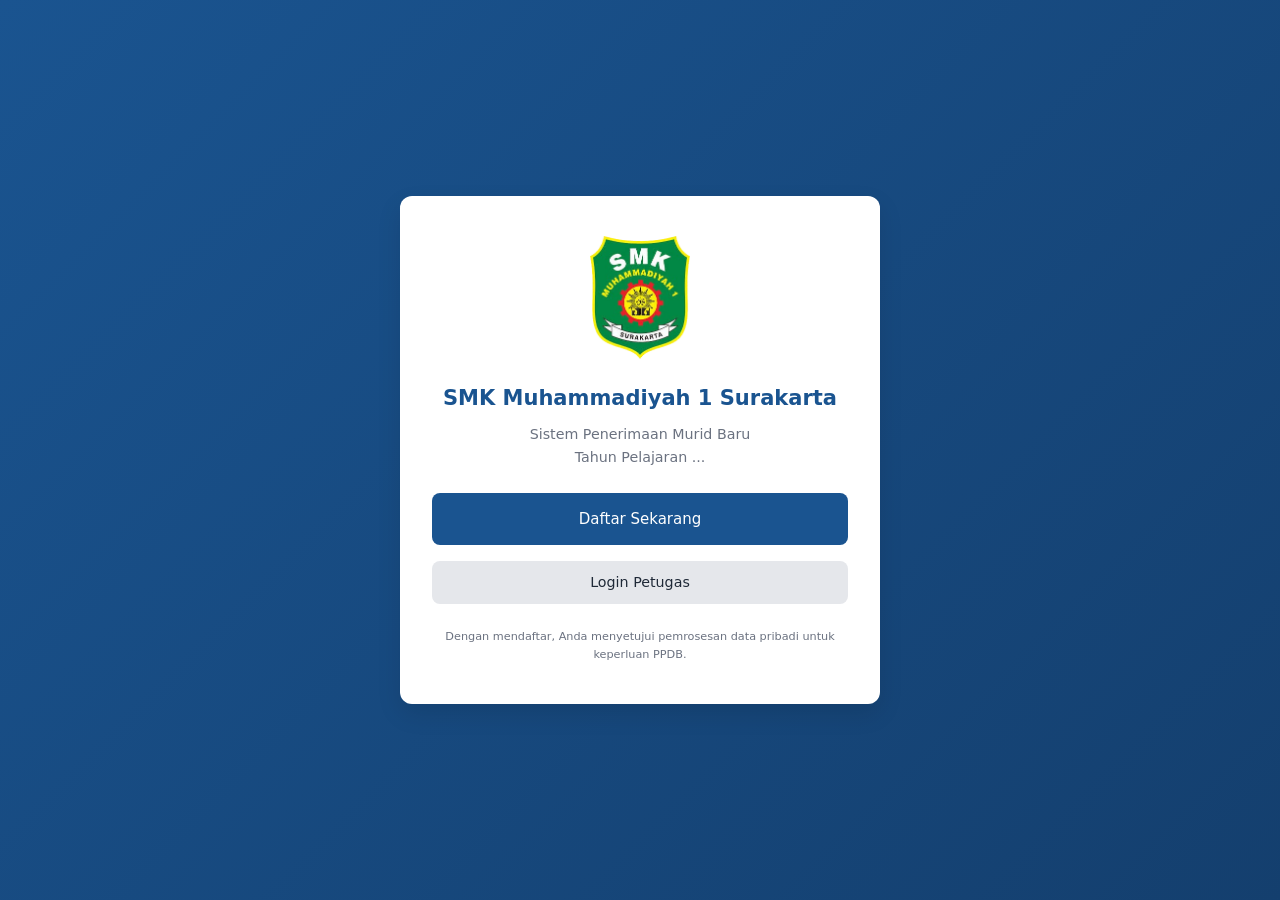
==== index.html @ 30eb89e4 "Update stylesheet and script versioning in index.html" ====
<!DOCTYPE html>
<html lang="id">
<head>
  <meta charset="UTF-8">
  <meta name="viewport" content="width=device-width, initial-scale=1.0">
  <title>SPMB SMK Muhammadiyah 1 Surakarta</title>
  <link rel="stylesheet" href="style.css?v=2.0.0">
</head>
<body>

<div class="landing-wrapper">
  <div class="landing-card">
    <img src="logo.png" alt="Logo Sekolah" class="landing-logo"
         onerror="this.style.display='none'">
    <h1 class="landing-title" id="school-name">SMK Muhammadiyah 1 Surakarta</h1>
    <p class="landing-subtitle">
      Sistem Penerimaan Murid Baru<br>
      Tahun Pelajaran <span id="tahun-ajaran">...</span>
    </p>

    <div id="info-sekolah" class="text-muted mb-3" style="font-size:0.85rem;"></div>

    <a href="register.html" class="btn btn-primary btn-lg btn-block mb-2">
      Daftar Sekarang
    </a>

    <a href="login.html" class="btn btn-secondary btn-block">
      Login Petugas
    </a>

    <p class="text-muted mt-3" style="font-size:0.75rem;">
      Dengan mendaftar, Anda menyetujui pemrosesan data pribadi untuk keperluan PPDB.
    </p>
  </div>
</div>

<!-- v=2.0.0 untuk paksa refresh cache -->
<script src="config.js?v=2.0.0"></script>
<script src="utils.js?v=2.0.0"></script>
<script src="api.js?v=2.0.0"></script>
<script>
  (function () {
    console.log('[SPMB] index.html script mulai');
    console.log('[SPMB] Api.call source:', Api.call.toString().substring(0, 150));

    document.getElementById('tahun-ajaran').textContent = '...';

    Api.call('settings.get', {}, { useToken: false })
      .then(function (res) {
        console.log('[SPMB] respons settings.get:', res);
        if (res && res.success && res.data && res.data.settings) {
          const s = res.data.settings;
          if (s.nama_sekolah) document.getElementById('school-name').textContent = s.nama_sekolah;
          if (s.tahun_ajaran) document.getElementById('tahun-ajaran').textContent = s.tahun_ajaran;
          const info = [];
          if (s.alamat_sekolah) info.push(s.alamat_sekolah);
          if (s.telepon_sekolah) info.push('Telp: ' + s.telepon_sekolah);
          if (s.website_sekolah) info.push(s.website_sekolah);
          document.getElementById('info-sekolah').innerHTML = info.map(Utils.escapeHtml).join('<br>');
        }
      })
      .catch(function (err) {
        console.error('[SPMB] Gagal memuat pengaturan:', err.message, err);
      });
  })();
</script>
</body>
</html>
---- style.css ----
/* ============================================================
   style.css — SPMB SMK Muhammadiyah 1 Surakarta
   ============================================================ */

:root {
  --primary: #1a5490;
  --primary-dark: #143f6e;
  --primary-light: #e8f0fa;
  --secondary: #d4a017;
  --success: #22a06b;
  --danger: #d93025;
  --warning: #f59e0b;
  --info: #0ea5e9;
  --text: #1f2937;
  --text-muted: #6b7280;
  --border: #e5e7eb;
  --bg: #f5f7fa;
  --white: #ffffff;
  --radius: 8px;
  --radius-lg: 12px;
  --shadow: 0 1px 3px rgba(0,0,0,0.08);
  --shadow-lg: 0 10px 25px rgba(0,0,0,0.1);
}

* { box-sizing: border-box; margin: 0; padding: 0; }

html, body {
  font-family: 'Segoe UI', system-ui, -apple-system, sans-serif;
  font-size: 15px;
  line-height: 1.6;
  color: var(--text);
  background: var(--bg);
  min-height: 100vh;
}

a { color: var(--primary); text-decoration: none; }
a:hover { text-decoration: underline; }

/* ---------- Container ---------- */
.container {
  max-width: 1100px;
  margin: 0 auto;
  padding: 0 16px;
}

.container-narrow { max-width: 480px; }

/* ---------- Card ---------- */
.card {
  background: var(--white);
  border-radius: var(--radius-lg);
  box-shadow: var(--shadow);
  padding: 24px;
  margin-bottom: 20px;
}

.card-header {
  font-size: 1.15rem;
  font-weight: 600;
  margin-bottom: 16px;
  padding-bottom: 12px;
  border-bottom: 1px solid var(--border);
}

/* ---------- Buttons ---------- */
.btn {
  display: inline-flex;
  align-items: center;
  justify-content: center;
  gap: 8px;
  padding: 10px 20px;
  border: none;
  border-radius: var(--radius);
  font-size: 0.95rem;
  font-weight: 500;
  cursor: pointer;
  transition: all 0.2s;
  text-decoration: none;
  white-space: nowrap;
}

.btn:disabled { opacity: 0.6; cursor: not-allowed; }

.btn-primary { background: var(--primary); color: #fff; }
.btn-primary:hover:not(:disabled) { background: var(--primary-dark); }

.btn-secondary { background: var(--border); color: var(--text); }
.btn-secondary:hover:not(:disabled) { background: #d1d5db; }

.btn-success { background: var(--success); color: #fff; }
.btn-danger { background: var(--danger); color: #fff; }

.btn-block { width: 100%; }
.btn-lg { padding: 14px 24px; font-size: 1rem; }
.btn-sm { padding: 6px 12px; font-size: 0.85rem; }

/* ---------- Form ---------- */
.form-group { margin-bottom: 16px; }

.form-label {
  display: block;
  font-weight: 500;
  margin-bottom: 6px;
  font-size: 0.9rem;
  color: var(--text);
}

.form-label .required { color: var(--danger); margin-left: 3px; }

.form-input, .form-select, .form-textarea {
  width: 100%;
  padding: 10px 12px;
  border: 1px solid var(--border);
  border-radius: var(--radius);
  font-size: 0.95rem;
  font-family: inherit;
  transition: border-color 0.2s;
  background: var(--white);
}

.form-input:focus, .form-select:focus, .form-textarea:focus {
  outline: none;
  border-color: var(--primary);
  box-shadow: 0 0 0 3px rgba(26, 84, 144, 0.1);
}

.form-textarea { min-height: 90px; resize: vertical; }

.form-hint { font-size: 0.8rem; color: var(--text-muted); margin-top: 4px; }

.form-error { font-size: 0.8rem; color: var(--danger); margin-top: 4px; display: none; }
.form-error.show { display: block; }

/* ---------- Login page ---------- */
.login-wrapper {
  min-height: 100vh;
  display: flex;
  align-items: center;
  justify-content: center;
  padding: 20px;
  background: linear-gradient(135deg, var(--primary) 0%, var(--primary-dark) 100%);
}

.login-card {
  background: var(--white);
  border-radius: var(--radius-lg);
  box-shadow: var(--shadow-lg);
  padding: 32px;
  width: 100%;
  max-width: 400px;
}

.login-logo {
  text-align: center;
  margin-bottom: 24px;
}

.login-logo img {
  max-width: 80px;
  height: auto;
}

.login-title {
  text-align: center;
  font-size: 1.3rem;
  font-weight: 600;
  color: var(--primary);
  margin-bottom: 4px;
}

.login-subtitle {
  text-align: center;
  font-size: 0.9rem;
  color: var(--text-muted);
  margin-bottom: 24px;
}

/* ---------- Landing (index) ---------- */
.landing-wrapper {
  min-height: 100vh;
  display: flex;
  flex-direction: column;
  align-items: center;
  justify-content: center;
  padding: 20px;
  background: linear-gradient(135deg, var(--primary) 0%, var(--primary-dark) 100%);
  color: #fff;
  text-align: center;
}

.landing-card {
  background: var(--white);
  color: var(--text);
  border-radius: var(--radius-lg);
  box-shadow: var(--shadow-lg);
  padding: 40px 32px;
  max-width: 480px;
  width: 100%;
}

.landing-logo { max-width: 100px; margin-bottom: 16px; }
.landing-title { font-size: 1.4rem; font-weight: 700; color: var(--primary); margin-bottom: 8px; }
.landing-subtitle { font-size: 0.95rem; color: var(--text-muted); margin-bottom: 24px; }

/* ---------- Toast ---------- */
.toast-container {
  position: fixed;
  top: 20px;
  right: 20px;
  z-index: 9999;
  display: flex;
  flex-direction: column;
  gap: 8px;
}

.toast {
  padding: 12px 18px;
  border-radius: var(--radius);
  color: #fff;
  box-shadow: var(--shadow-lg);
  opacity: 0;
  transform: translateX(20px);
  transition: all 0.3s;
  max-width: 320px;
  font-size: 0.9rem;
}

.toast.show { opacity: 1; transform: translateX(0); }
.toast-info { background: var(--info); }
.toast-success { background: var(--success); }
.toast-warning { background: var(--warning); }
.toast-error { background: var(--danger); }

/* ---------- Loading overlay ---------- */
.loading-overlay {
  position: fixed;
  inset: 0;
  background: rgba(0,0,0,0.4);
  display: none;
  align-items: center;
  justify-content: center;
  z-index: 10000;
}

.loading-box {
  background: #fff;
  padding: 24px 32px;
  border-radius: var(--radius-lg);
  text-align: center;
  box-shadow: var(--shadow-lg);
}

.spinner {
  width: 36px;
  height: 36px;
  border: 3px solid var(--border);
  border-top-color: var(--primary);
  border-radius: 50%;
  animation: spin 0.8s linear infinite;
  margin: 0 auto 12px;
}

@keyframes spin { to { transform: rotate(360deg); } }

.loading-text { font-size: 0.9rem; color: var(--text-muted); }

/* ---------- Utilities ---------- */
.text-center { text-align: center; }
.text-muted { color: var(--text-muted); }
.mt-1 { margin-top: 8px; }
.mt-2 { margin-top: 16px; }
.mt-3 { margin-top: 24px; }
.mb-1 { margin-bottom: 8px; }
.mb-2 { margin-bottom: 16px; }
.mb-3 { margin-bottom: 24px; }
.hidden { display: none !important; }

/* ---------- Responsive ---------- */
@media (max-width: 600px) {
  .card { padding: 16px; }
  .login-card { padding: 24px 20px; }
  .landing-card { padding: 28px 20px; }
  .toast-container { top: 10px; right: 10px; left: 10px; }
  .toast { max-width: 100%; }
}
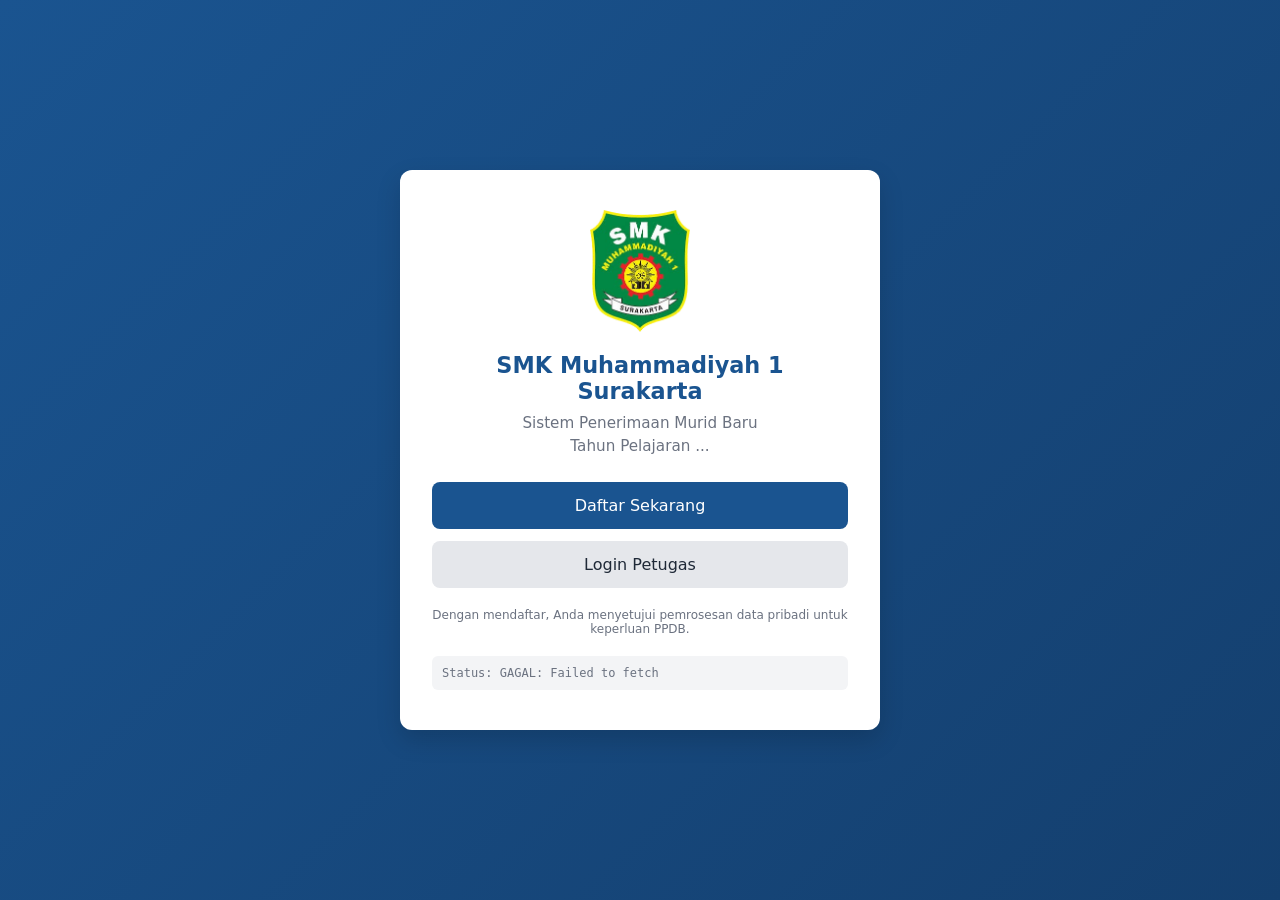
==== commit 944a504e: "Update index.html" ====
--- a/index.html
+++ b/index.html
@@ -1,68 +1,140 @@
 <!DOCTYPE html>
 <html lang="id">
 <head>
-  <meta charset="UTF-8">
-  <meta name="viewport" content="width=device-width, initial-scale=1.0">
-  <title>SPMB SMK Muhammadiyah 1 Surakarta</title>
-  <link rel="stylesheet" href="style.css?v=2.0.0">
+<meta charset="UTF-8">
+<meta name="viewport" content="width=device-width, initial-scale=1.0">
+<title>SPMB SMK Muhammadiyah 1 Surakarta</title>
+<style>
+  * { box-sizing: border-box; margin: 0; padding: 0; }
+  body {
+    font-family: 'Segoe UI', system-ui, -apple-system, sans-serif;
+    min-height: 100vh;
+    display: flex;
+    align-items: center;
+    justify-content: center;
+    padding: 20px;
+    background: linear-gradient(135deg, #1a5490 0%, #143f6e 100%);
+  }
+  .card {
+    background: #fff;
+    border-radius: 12px;
+    box-shadow: 0 10px 25px rgba(0,0,0,0.15);
+    padding: 40px 32px;
+    max-width: 480px;
+    width: 100%;
+    text-align: center;
+  }
+  .logo { max-width: 100px; margin-bottom: 16px; }
+  h1 { font-size: 1.4rem; font-weight: 700; color: #1a5490; margin-bottom: 8px; }
+  .subtitle { font-size: 0.95rem; color: #6b7280; margin-bottom: 24px; line-height: 1.5; }
+  .info { font-size: 0.85rem; color: #6b7280; margin-bottom: 24px; line-height: 1.6; }
+  .btn {
+    display: block;
+    padding: 14px 24px;
+    border-radius: 8px;
+    font-size: 1rem;
+    font-weight: 500;
+    text-decoration: none;
+    text-align: center;
+    margin-bottom: 12px;
+    transition: all 0.2s;
+  }
+  .btn-primary { background: #1a5490; color: #fff; }
+  .btn-primary:hover { background: #143f6e; }
+  .btn-secondary { background: #e5e7eb; color: #1f2937; }
+  .btn-secondary:hover { background: #d1d5db; }
+  .footnote { font-size: 0.75rem; color: #6b7280; margin-top: 20px; }
+  #debug {
+    margin-top: 20px;
+    padding: 10px;
+    background: #f3f4f6;
+    border-radius: 6px;
+    font-size: 0.75rem;
+    color: #6b7280;
+    font-family: monospace;
+    text-align: left;
+    word-break: break-all;
+  }
+</style>
 </head>
 <body>
 
-<div class="landing-wrapper">
-  <div class="landing-card">
-    <img src="logo.png" alt="Logo Sekolah" class="landing-logo"
-         onerror="this.style.display='none'">
-    <h1 class="landing-title" id="school-name">SMK Muhammadiyah 1 Surakarta</h1>
-    <p class="landing-subtitle">
-      Sistem Penerimaan Murid Baru<br>
-      Tahun Pelajaran <span id="tahun-ajaran">...</span>
-    </p>
+<div class="card">
+  <img src="logo.png" alt="Logo" class="logo" onerror="this.style.display='none'">
+  <h1 id="school-name">SMK Muhammadiyah 1 Surakarta</h1>
+  <p class="subtitle">
+    Sistem Penerimaan Murid Baru<br>
+    Tahun Pelajaran <span id="tahun-ajaran">...</span>
+  </p>
+  <div class="info" id="info-sekolah"></div>
 
-    <div id="info-sekolah" class="text-muted mb-3" style="font-size:0.85rem;"></div>
+  <a href="register.html" class="btn btn-primary">Daftar Sekarang</a>
+  <a href="login.html" class="btn btn-secondary">Login Petugas</a>
 
-    <a href="register.html" class="btn btn-primary btn-lg btn-block mb-2">
-      Daftar Sekarang
-    </a>
+  <p class="footnote">
+    Dengan mendaftar, Anda menyetujui pemrosesan data pribadi untuk keperluan PPDB.
+  </p>
 
-    <a href="login.html" class="btn btn-secondary btn-block">
-      Login Petugas
-    </a>
-
-    <p class="text-muted mt-3" style="font-size:0.75rem;">
-      Dengan mendaftar, Anda menyetujui pemrosesan data pribadi untuk keperluan PPDB.
-    </p>
-  </div>
+  <div id="debug">Status: memuat...</div>
 </div>
 
-<!-- v=2.0.0 untuk paksa refresh cache -->
-<script src="config.js?v=2.0.0"></script>
-<script src="utils.js?v=2.0.0"></script>
-<script src="api.js?v=2.0.0"></script>
 <script>
-  (function () {
-    console.log('[SPMB] index.html script mulai');
-    console.log('[SPMB] Api.call source:', Api.call.toString().substring(0, 150));
+(function () {
+  var APPS_URL = 'https://script.google.com/macros/s/AKfycby8LtbUq51b2exJNsESeQN2iTOtLgkMfDrl6lrzLXuBe65I0kNFsOuoF7qpFZGpDH3K/exec';
+  var debugEl = document.getElementById('debug');
 
-    document.getElementById('tahun-ajaran').textContent = '...';
+  function setDebug(msg) {
+    debugEl.textContent = 'Status: ' + msg;
+    console.log('[SPMB]', msg);
+  }
 
-    Api.call('settings.get', {}, { useToken: false })
-      .then(function (res) {
-        console.log('[SPMB] respons settings.get:', res);
-        if (res && res.success && res.data && res.data.settings) {
-          const s = res.data.settings;
+  setDebug('script mulai');
+
+  function b64encode(str) {
+    var utf8 = unescape(encodeURIComponent(str));
+    return btoa(utf8).replace(/\+/g, '-').replace(/\//g, '_').replace(/=+$/, '');
+  }
+
+  try {
+    setDebug('menyiapkan request');
+    var payload = { action: 'settings.get', token: null, payload: {} };
+    var b64 = b64encode(JSON.stringify(payload));
+    var url = APPS_URL + '?data=' + encodeURIComponent(b64);
+    setDebug('fetch ke Apps Script...');
+
+    fetch(url, { method: 'GET', redirect: 'follow' })
+      .then(function (r) {
+        setDebug('respons HTTP ' + r.status);
+        if (!r.ok) throw new Error('HTTP ' + r.status);
+        return r.text();
+      })
+      .then(function (text) {
+        setDebug('parsing JSON...');
+        var json = JSON.parse(text);
+        console.log('[SPMB] respons:', json);
+        if (json.success && json.data && json.data.settings) {
+          var s = json.data.settings;
           if (s.nama_sekolah) document.getElementById('school-name').textContent = s.nama_sekolah;
           if (s.tahun_ajaran) document.getElementById('tahun-ajaran').textContent = s.tahun_ajaran;
-          const info = [];
+          var info = [];
           if (s.alamat_sekolah) info.push(s.alamat_sekolah);
           if (s.telepon_sekolah) info.push('Telp: ' + s.telepon_sekolah);
           if (s.website_sekolah) info.push(s.website_sekolah);
-          document.getElementById('info-sekolah').innerHTML = info.map(Utils.escapeHtml).join('<br>');
+          document.getElementById('info-sekolah').innerHTML = info.join('<br>');
+          setDebug('BERHASIL — data dimuat');
+        } else {
+          setDebug('respons tidak sesuai format');
         }
       })
       .catch(function (err) {
-        console.error('[SPMB] Gagal memuat pengaturan:', err.message, err);
+        setDebug('GAGAL: ' + err.message);
+        console.error('[SPMB] error:', err);
       });
-  })();
+  } catch (err) {
+    setDebug('ERROR: ' + err.message);
+    console.error('[SPMB] exception:', err);
+  }
+})();
 </script>
 </body>
 </html>
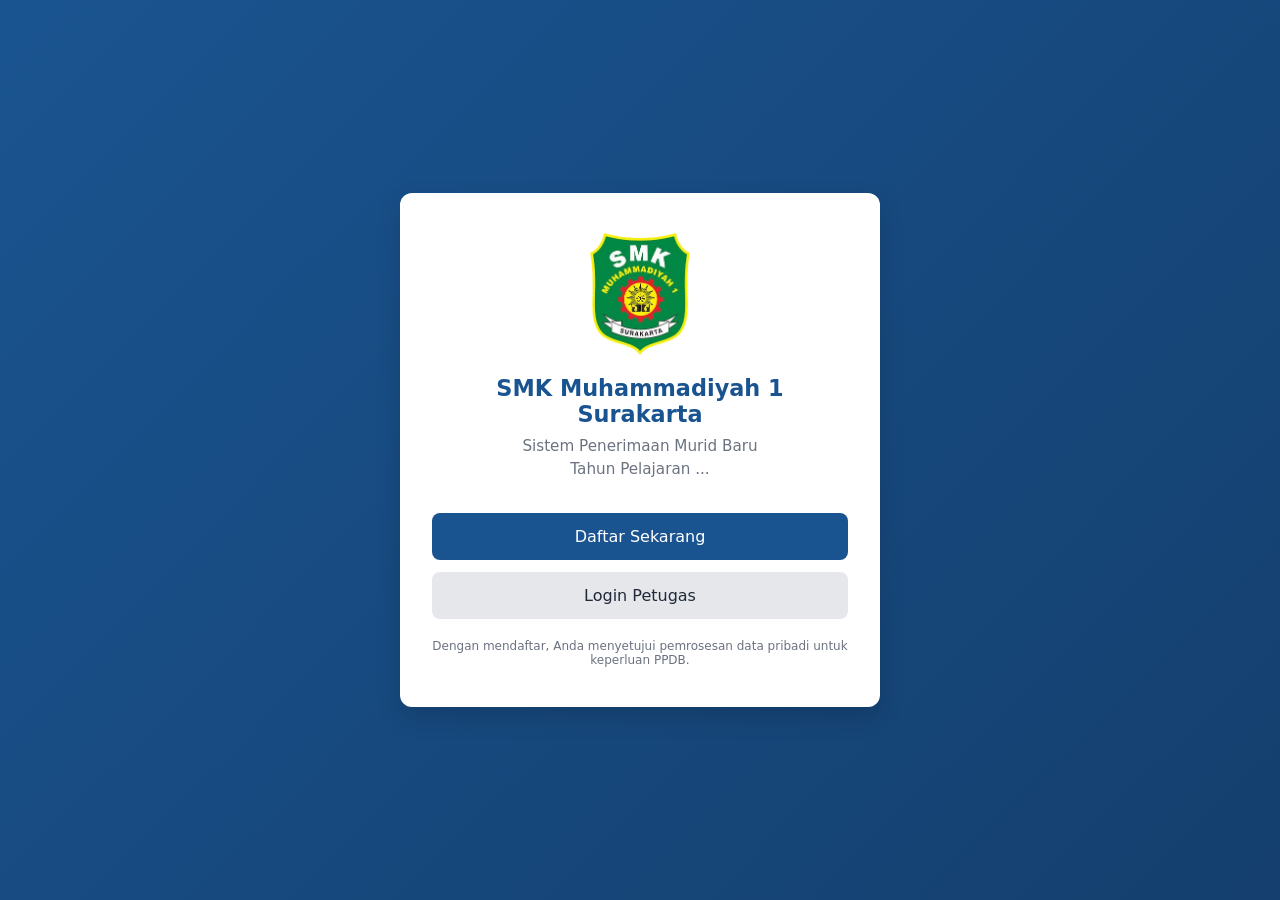
==== commit b89ca1bd: "Update index.html" ====
--- a/index.html
+++ b/index.html
@@ -26,8 +26,7 @@
   }
   .logo { max-width: 100px; margin-bottom: 16px; }
   h1 { font-size: 1.4rem; font-weight: 700; color: #1a5490; margin-bottom: 8px; }
-  .subtitle { font-size: 0.95rem; color: #6b7280; margin-bottom: 24px; line-height: 1.5; }
-  .info { font-size: 0.85rem; color: #6b7280; margin-bottom: 24px; line-height: 1.6; }
+  .subtitle { font-size: 0.95rem; color: #6b7280; margin-bottom: 32px; line-height: 1.5; }
   .btn {
     display: block;
     padding: 14px 24px;
@@ -44,17 +43,6 @@
   .btn-secondary { background: #e5e7eb; color: #1f2937; }
   .btn-secondary:hover { background: #d1d5db; }
   .footnote { font-size: 0.75rem; color: #6b7280; margin-top: 20px; }
-  #debug {
-    margin-top: 20px;
-    padding: 10px;
-    background: #f3f4f6;
-    border-radius: 6px;
-    font-size: 0.75rem;
-    color: #6b7280;
-    font-family: monospace;
-    text-align: left;
-    word-break: break-all;
-  }
 </style>
 </head>
 <body>
@@ -66,7 +54,6 @@
     Sistem Penerimaan Murid Baru<br>
     Tahun Pelajaran <span id="tahun-ajaran">...</span>
   </p>
-  <div class="info" id="info-sekolah"></div>
 
   <a href="register.html" class="btn btn-primary">Daftar Sekarang</a>
   <a href="login.html" class="btn btn-secondary">Login Petugas</a>
@@ -74,66 +61,34 @@
   <p class="footnote">
     Dengan mendaftar, Anda menyetujui pemrosesan data pribadi untuk keperluan PPDB.
   </p>
-
-  <div id="debug">Status: memuat...</div>
 </div>
 
 <script>
 (function () {
   var APPS_URL = 'https://script.google.com/macros/s/AKfycby8LtbUq51b2exJNsESeQN2iTOtLgkMfDrl6lrzLXuBe65I0kNFsOuoF7qpFZGpDH3K/exec';
-  var debugEl = document.getElementById('debug');
-
-  function setDebug(msg) {
-    debugEl.textContent = 'Status: ' + msg;
-    console.log('[SPMB]', msg);
-  }
-
-  setDebug('script mulai');
 
   function b64encode(str) {
     var utf8 = unescape(encodeURIComponent(str));
     return btoa(utf8).replace(/\+/g, '-').replace(/\//g, '_').replace(/=+$/, '');
   }
 
-  try {
-    setDebug('menyiapkan request');
-    var payload = { action: 'settings.get', token: null, payload: {} };
-    var b64 = b64encode(JSON.stringify(payload));
-    var url = APPS_URL + '?data=' + encodeURIComponent(b64);
-    setDebug('fetch ke Apps Script...');
+  var payload = { action: 'settings.getPublic', token: null, payload: {} };
+  var b64 = b64encode(JSON.stringify(payload));
+  var url = APPS_URL + '?data=' + encodeURIComponent(b64);
 
-    fetch(url, { method: 'GET', redirect: 'follow' })
-      .then(function (r) {
-        setDebug('respons HTTP ' + r.status);
-        if (!r.ok) throw new Error('HTTP ' + r.status);
-        return r.text();
-      })
-      .then(function (text) {
-        setDebug('parsing JSON...');
-        var json = JSON.parse(text);
-        console.log('[SPMB] respons:', json);
-        if (json.success && json.data && json.data.settings) {
-          var s = json.data.settings;
-          if (s.nama_sekolah) document.getElementById('school-name').textContent = s.nama_sekolah;
-          if (s.tahun_ajaran) document.getElementById('tahun-ajaran').textContent = s.tahun_ajaran;
-          var info = [];
-          if (s.alamat_sekolah) info.push(s.alamat_sekolah);
-          if (s.telepon_sekolah) info.push('Telp: ' + s.telepon_sekolah);
-          if (s.website_sekolah) info.push(s.website_sekolah);
-          document.getElementById('info-sekolah').innerHTML = info.join('<br>');
-          setDebug('BERHASIL — data dimuat');
-        } else {
-          setDebug('respons tidak sesuai format');
-        }
-      })
-      .catch(function (err) {
-        setDebug('GAGAL: ' + err.message);
-        console.error('[SPMB] error:', err);
-      });
-  } catch (err) {
-    setDebug('ERROR: ' + err.message);
-    console.error('[SPMB] exception:', err);
-  }
+  fetch(url, { method: 'GET', redirect: 'follow' })
+    .then(function (r) { return r.text(); })
+    .then(function (text) {
+      var json = JSON.parse(text);
+      if (json.success && json.data && json.data.settings) {
+        var s = json.data.settings;
+        if (s.nama_sekolah) document.getElementById('school-name').textContent = s.nama_sekolah;
+        if (s.tahun_ajaran) document.getElementById('tahun-ajaran').textContent = s.tahun_ajaran;
+      }
+    })
+    .catch(function (err) {
+      console.warn('[SPMB] gagal memuat pengaturan:', err.message);
+    });
 })();
 </script>
 </body>
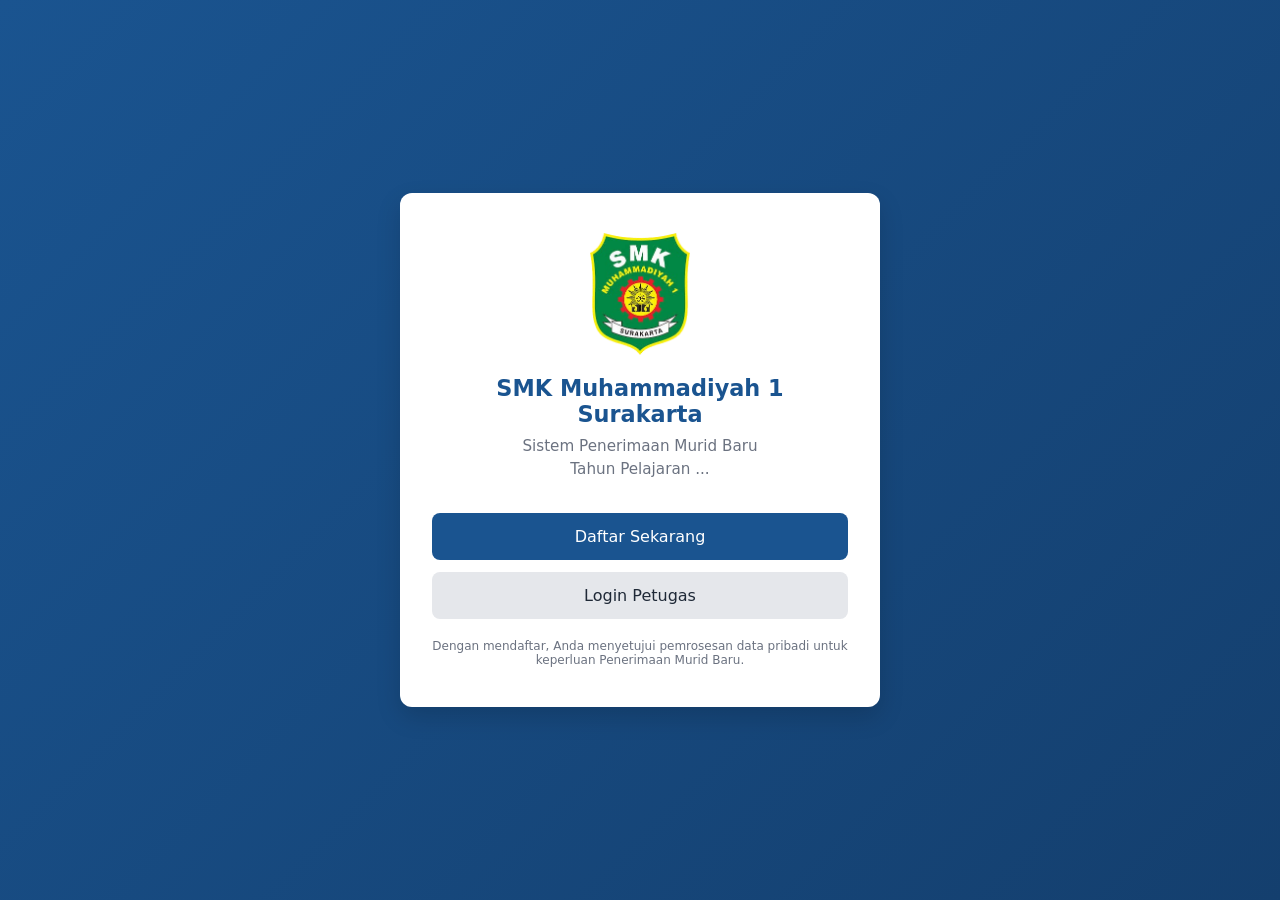
==== commit 1ee051b5: "Update index.html" ====
--- a/index.html
+++ b/index.html
@@ -59,7 +59,7 @@
   <a href="login.html" class="btn btn-secondary">Login Petugas</a>
 
   <p class="footnote">
-    Dengan mendaftar, Anda menyetujui pemrosesan data pribadi untuk keperluan PPDB.
+    Dengan mendaftar, Anda menyetujui pemrosesan data pribadi untuk keperluan Penerimaan Murid Baru.
   </p>
 </div>
 
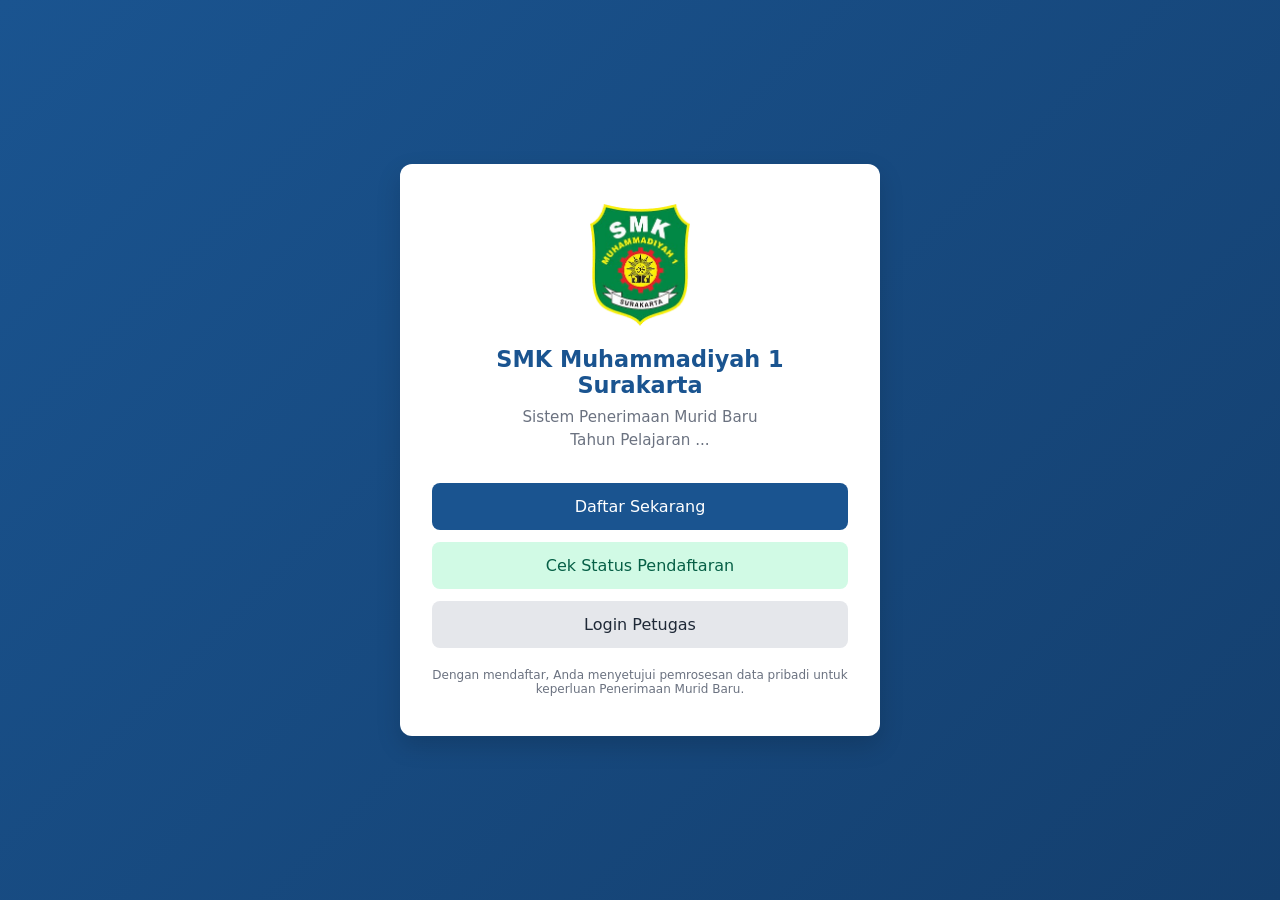
==== commit d7fb6ab2: "Update index.html" ====
--- a/index.html
+++ b/index.html
@@ -56,6 +56,7 @@
   </p>
 
   <a href="register.html" class="btn btn-primary">Daftar Sekarang</a>
+  <a href="status.html" class="btn btn-secondary" style="background:#d1fae5;color:#065f46;">Cek Status Pendaftaran</a>
   <a href="login.html" class="btn btn-secondary">Login Petugas</a>
 
   <p class="footnote">
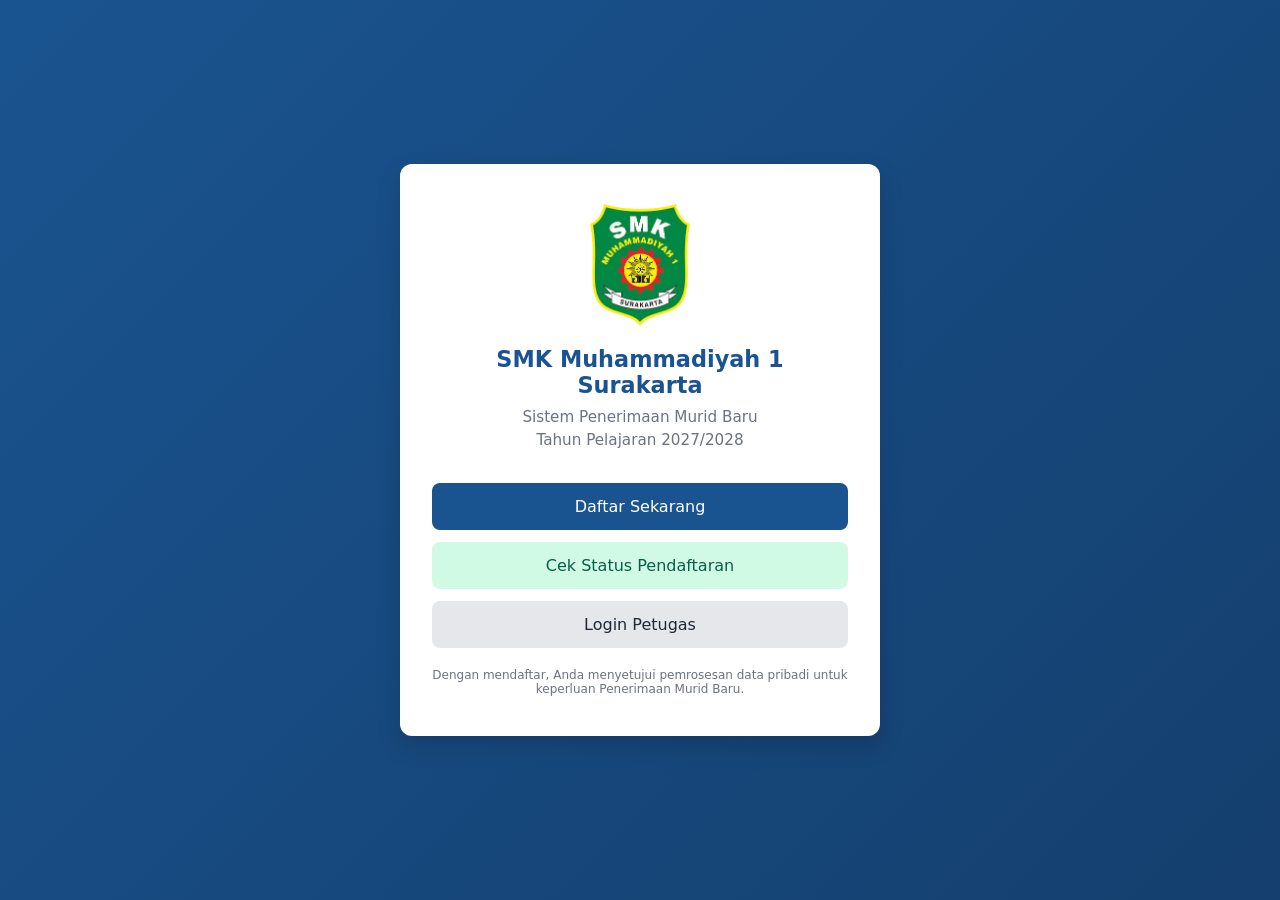
==== commit 3b7aa7c0: "Refactor HTML and CSS for improved readability" ====
--- a/index.html
+++ b/index.html
@@ -4,42 +4,31 @@
 <meta charset="UTF-8">
 <meta name="viewport" content="width=device-width, initial-scale=1.0">
 <title>SPMB SMK Muhammadiyah 1 Surakarta</title>
+<link rel="icon" href="logo.png">
 <style>
   * { box-sizing: border-box; margin: 0; padding: 0; }
   body {
     font-family: 'Segoe UI', system-ui, -apple-system, sans-serif;
-    min-height: 100vh;
-    display: flex;
-    align-items: center;
-    justify-content: center;
-    padding: 20px;
-    background: linear-gradient(135deg, #1a5490 0%, #143f6e 100%);
+    min-height: 100vh; display: flex; align-items: center; justify-content: center;
+    padding: 20px; background: linear-gradient(135deg, #1a5490 0%, #143f6e 100%);
   }
   .card {
-    background: #fff;
-    border-radius: 12px;
+    background: #fff; border-radius: 12px;
     box-shadow: 0 10px 25px rgba(0,0,0,0.15);
-    padding: 40px 32px;
-    max-width: 480px;
-    width: 100%;
-    text-align: center;
+    padding: 40px 32px; max-width: 480px; width: 100%; text-align: center;
   }
   .logo { max-width: 100px; margin-bottom: 16px; }
   h1 { font-size: 1.4rem; font-weight: 700; color: #1a5490; margin-bottom: 8px; }
   .subtitle { font-size: 0.95rem; color: #6b7280; margin-bottom: 32px; line-height: 1.5; }
   .btn {
-    display: block;
-    padding: 14px 24px;
-    border-radius: 8px;
-    font-size: 1rem;
-    font-weight: 500;
-    text-decoration: none;
-    text-align: center;
-    margin-bottom: 12px;
-    transition: all 0.2s;
+    display: block; padding: 14px 24px; border-radius: 8px;
+    font-size: 1rem; font-weight: 500; text-decoration: none;
+    text-align: center; margin-bottom: 12px; transition: all 0.2s;
   }
   .btn-primary { background: #1a5490; color: #fff; }
   .btn-primary:hover { background: #143f6e; }
+  .btn-status { background: #d1fae5; color: #065f46; }
+  .btn-status:hover { background: #a7f3d0; }
   .btn-secondary { background: #e5e7eb; color: #1f2937; }
   .btn-secondary:hover { background: #d1d5db; }
   .footnote { font-size: 0.75rem; color: #6b7280; margin-top: 20px; }
@@ -52,11 +41,11 @@
   <h1 id="school-name">SMK Muhammadiyah 1 Surakarta</h1>
   <p class="subtitle">
     Sistem Penerimaan Murid Baru<br>
-    Tahun Pelajaran <span id="tahun-ajaran">...</span>
+    Tahun Pelajaran <span id="tahun-ajaran">2027/2028</span>
   </p>
 
   <a href="register.html" class="btn btn-primary">Daftar Sekarang</a>
-  <a href="status.html" class="btn btn-secondary" style="background:#d1fae5;color:#065f46;">Cek Status Pendaftaran</a>
+  <a href="status.html" class="btn btn-status">Cek Status Pendaftaran</a>
   <a href="login.html" class="btn btn-secondary">Login Petugas</a>
 
   <p class="footnote">
@@ -64,18 +53,13 @@
   </p>
 </div>
 
+<script src="config.js"></script>
+<script src="utils.js"></script>
 <script>
 (function () {
-  var APPS_URL = 'https://script.google.com/macros/s/AKfycby8LtbUq51b2exJNsESeQN2iTOtLgkMfDrl6lrzLXuBe65I0kNFsOuoF7qpFZGpDH3K/exec';
-
-  function b64encode(str) {
-    var utf8 = unescape(encodeURIComponent(str));
-    return btoa(utf8).replace(/\+/g, '-').replace(/\//g, '_').replace(/=+$/, '');
-  }
-
   var payload = { action: 'settings.getPublic', token: null, payload: {} };
-  var b64 = b64encode(JSON.stringify(payload));
-  var url = APPS_URL + '?data=' + encodeURIComponent(b64);
+  var b64 = Utils.b64UrlEncode(JSON.stringify(payload));
+  var url = APP_CONFIG.APPS_SCRIPT_URL + '?data=' + encodeURIComponent(b64);
 
   fetch(url, { method: 'GET', redirect: 'follow' })
     .then(function (r) { return r.text(); })
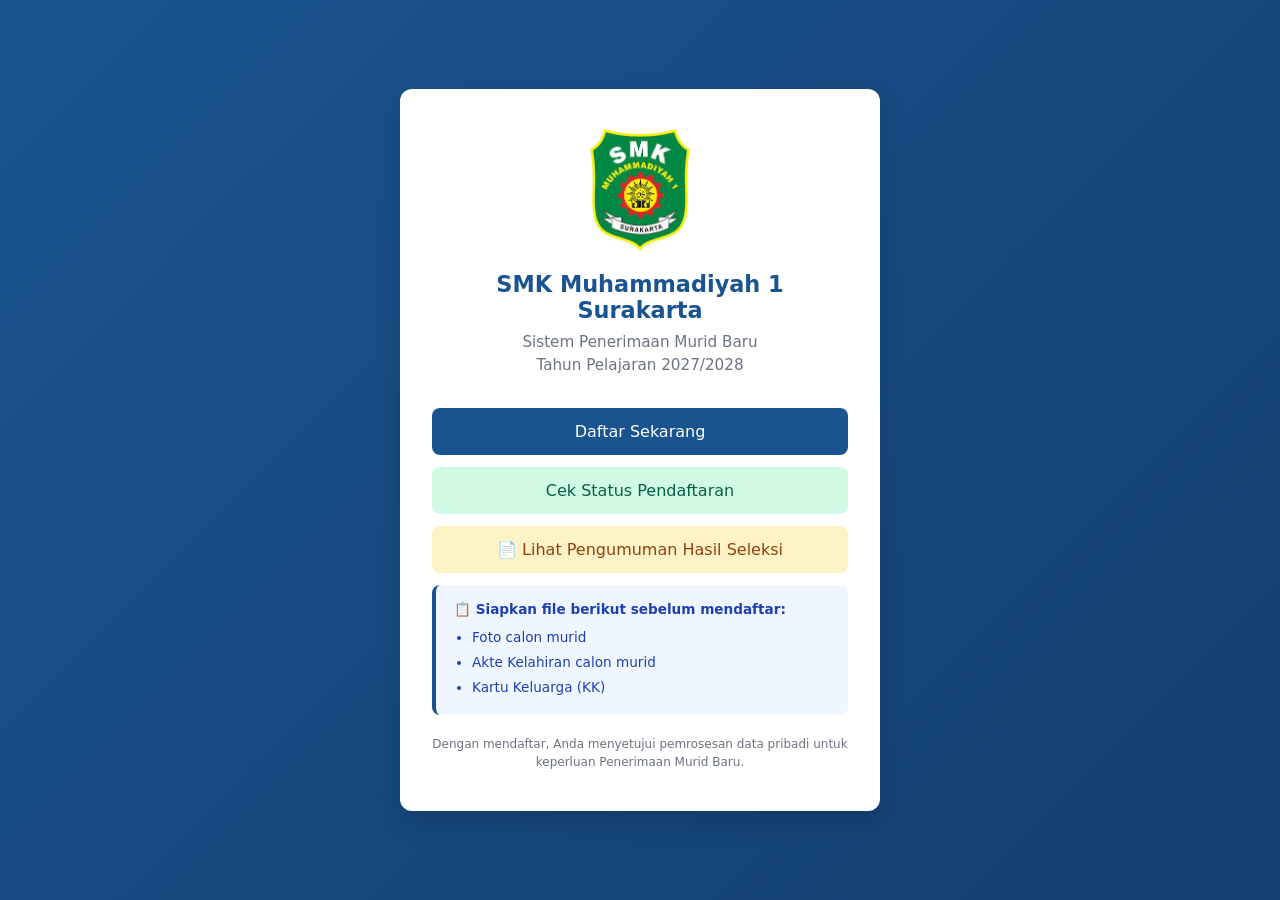
==== commit c5eee377: "Update index.html" ====
--- a/index.html
+++ b/index.html
@@ -29,9 +29,36 @@
   .btn-primary:hover { background: #143f6e; }
   .btn-status { background: #d1fae5; color: #065f46; }
   .btn-status:hover { background: #a7f3d0; }
-  .btn-secondary { background: #e5e7eb; color: #1f2937; }
-  .btn-secondary:hover { background: #d1d5db; }
-  .footnote { font-size: 0.75rem; color: #6b7280; margin-top: 20px; }
+  .btn-pengumuman { background: #fef3c7; color: #92400e; }
+  .btn-pengumuman:hover { background: #fde68a; }
+
+  /* Box info berkas */
+  .info-box {
+    background: #eff6ff;
+    border-left: 4px solid #1a5490;
+    border-radius: 8px;
+    padding: 14px 18px;
+    margin-top: 8px;
+    margin-bottom: 12px;
+    font-size: 0.85rem;
+    color: #1e40af;
+    line-height: 1.6;
+    text-align: left;
+  }
+  .info-box .info-title {
+    font-weight: 600;
+    margin-bottom: 6px;
+    display: block;
+  }
+  .info-box ul {
+    margin: 4px 0 0 18px;
+    padding: 0;
+  }
+  .info-box ul li {
+    margin-bottom: 3px;
+  }
+
+  .footnote { font-size: 0.75rem; color: #6b7280; margin-top: 20px; line-height: 1.5; }
 </style>
 </head>
 <body>
@@ -46,7 +73,16 @@
 
   <a href="register.html" class="btn btn-primary">Daftar Sekarang</a>
   <a href="status.html" class="btn btn-status">Cek Status Pendaftaran</a>
-  <a href="login.html" class="btn btn-secondary">Login Petugas</a>
+  <a href="pengumuman.html" class="btn btn-pengumuman">📄 Lihat Pengumuman Hasil Seleksi</a>
+
+  <div class="info-box">
+    <span class="info-title">📋 Siapkan file berikut sebelum mendaftar:</span>
+    <ul>
+      <li>Foto calon murid</li>
+      <li>Akte Kelahiran calon murid</li>
+      <li>Kartu Keluarga (KK)</li>
+    </ul>
+  </div>
 
   <p class="footnote">
     Dengan mendaftar, Anda menyetujui pemrosesan data pribadi untuk keperluan Penerimaan Murid Baru.
